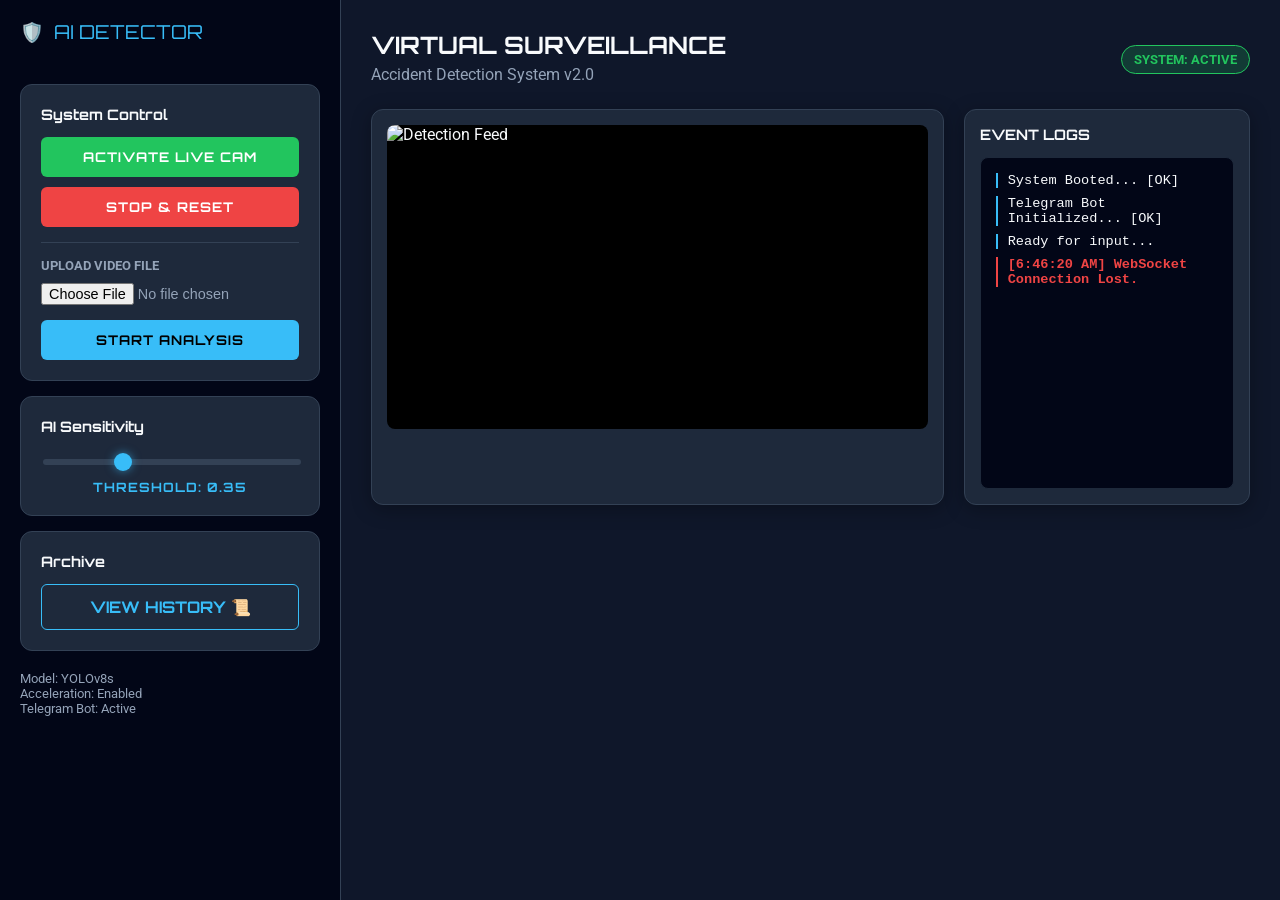
==== templates/index.html @ 8fa64aa4 "Add files via upload" ====
<!DOCTYPE html>
<html lang="en">
<head>
    <meta charset="UTF-8">
    <meta name="viewport" content="width=device-width, initial-scale=1.0">
    <title>AI Detector | Accident Detection</title>
    <link href="https://fonts.googleapis.com/css2?family=Orbitron:wght@400;700&family=Roboto:wght@300;400;700&display=swap" rel="stylesheet">
    <style>
        :root {
            --bg-dark: #0f172a;
            --card-bg: #1e293b;
            --accent-blue: #38bdf8;
            --alert-red: #ef4444;
            --success-green: #22c55e;
            --text-gray: #94a3b8;
        }

        body {
            font-family: 'Roboto', sans-serif;
            background-color: var(--bg-dark);
            color: #f8fafc;
            margin: 0;
            display: flex;
            height: 100vh;
            overflow: hidden;
        }

        /* Sidebar Sidebar */
        .sidebar {
            width: 300px;
            background: #020617;
            padding: 20px;
            display: flex;
            flex-direction: column;
            border-right: 1px solid #334155;
        }

        .logo {
            font-family: 'Orbitron', sans-serif;
            font-size: 1.2rem;
            color: var(--accent-blue);
            margin-bottom: 40px;
            display: flex;
            align-items: center;
            gap: 10px;
        }

        /* Main Content */
        .main-content {
            flex: 1;
            padding: 30px;
            display: flex;
            flex-direction: column;
            gap: 20px;
            overflow-y: auto;
        }

        .header {
            display: flex;
            justify-content: space-between;
            align-items: center;
        }

        .dashboard-grid {
            display: grid;
            grid-template-columns: 2fr 1fr;
            gap: 20px;
        }

        /* Video Section */
        .video-card {
            background: var(--card-bg);
            border-radius: 12px;
            padding: 15px;
            border: 1px solid #334155;
            box-shadow: 0 4px 20px rgba(0,0,0,0.3);
        }

        .video-wrapper {
            position: relative;
            background: #000;
            border-radius: 8px;
            overflow: hidden;
            aspect-ratio: 16/9;
        }

        #feed {
            width: 100%;
            height: 100%;
            object-fit: contain;
        }

        /* Controls Area */
        .controls-card {
            background: var(--card-bg);
            border-radius: 12px;
            padding: 20px;
            border: 1px solid #334155;
        }

        /* Inputs & Buttons */
        input[type="file"] {
            display: block;
            margin-bottom: 15px;
            color: var(--text-gray);
            font-size: 0.9rem;
        }

        button {
            background: var(--accent-blue);
            color: #000;
            border: none;
            padding: 12px 24px;
            border-radius: 6px;
            font-weight: bold;
            cursor: pointer;
            transition: 0.3s;
            width: 100%;
            font-family: 'Orbitron', sans-serif;
            letter-spacing: 1px;
        }

        button:hover {
            background: #7dd3fc;
            box-shadow: 0 0 15px rgba(56, 189, 248, 0.4);
        }

        /* Status & Logs */
        .status-badge {
            display: inline-block;
            padding: 6px 12px;
            border-radius: 20px;
            font-size: 0.8rem;
            text-transform: uppercase;
            font-weight: bold;
        }

        .status-ready { background: rgba(34, 197, 94, 0.2); color: var(--success-green); border: 1px solid var(--success-green); }
        
        .log-container {
            background: #020617;
            border-radius: 8px;
            padding: 15px;
            height: 300px;
            overflow-y: auto;
            font-family: 'Courier New', monospace;
            font-size: 0.85rem;
            border: 1px solid #1e293b;
        }

        .log-entry { margin-bottom: 8px; border-left: 2px solid var(--accent-blue); padding-left: 10px; }
        .log-alert { border-left-color: var(--alert-red); color: var(--alert-red); font-weight: bold; }

        /* Confidence Slider Custom Styling */
        .slider-container {
            margin-top: 10px;
        }

        input[type="range"] {
            -webkit-appearance: none;
            width: 100%;
            height: 6px;
            background: #334155;
            border-radius: 5px;
            outline: none;
            cursor: pointer;
        }

        /* The Slider Handle (Thumb) */
        input[type="range"]::-webkit-slider-thumb {
            -webkit-appearance: none;
            appearance: none;
            width: 18px;
            height: 18px;
            background: var(--accent-blue);
            border-radius: 50%;
            cursor: pointer;
            box-shadow: 0 0 10px rgba(56, 189, 248, 0.6);
            transition: 0.2s;
        }

        input[type="range"]::-webkit-slider-thumb:hover {
            transform: scale(1.2);
            background: #7dd3fc;
        }

        .conf-display {
            text-align: center;
            color: var(--accent-blue);
            font-weight: bold;
            margin-top: 10px;
            font-family: 'Orbitron', sans-serif;
            font-size: 0.8rem;
            letter-spacing: 1px;
        }

        .history-btn {
            background: transparent;
            border: 1px solid var(--accent-blue);
            color: var(--accent-blue);
            padding: 12px 24px;
            border-radius: 6px;
            font-weight: bold;
            cursor: pointer;
            transition: 0.3s;
            width: 100%;
            font-family: 'Orbitron', sans-serif;
            text-decoration: none;
            display: block;
            text-align: center;
            box-sizing: border-box;
        }

        .history-btn:hover {
            background: rgba(56, 189, 248, 0.1);
            color: #7dd3fc;
        }

    </style>
</head>
<body>

    <aside class="sidebar">
        <div class="logo">
            <span>🛡️</span> AI DETECTOR
        </div>
            <div class="controls-card">
        <h3 style="margin-top:0; font-family: 'Orbitron'; font-size: 0.9rem;">System Control</h3>
        
        <form action="/start_webcam" method="get" style="margin-bottom: 10px;">
            <button type="submit" style="background: var(--success-green); color: white;">ACTIVATE LIVE CAM</button>
        </form>

        <div style="margin-bottom: 15px;">
            <a href="/stop_stream" style="text-decoration: none;">
                <button type="button" style="background: var(--alert-red); color: white;">STOP & RESET</button>
            </a>
        </div>

        <div style="border-top: 1px solid #334155; padding-top: -15px; margin-top: 15px; padding-top: 15px;">
            <h4 style="margin: 0 0 10px 0; font-size: 0.8rem; color: var(--text-gray);">UPLOAD VIDEO FILE</h4>
            <form action="/upload" method="post" enctype="multipart/form-data">
                <input type="file" name="file" accept="video/*">
                <button type="submit">START ANALYSIS</button>
            </form>
        </div>
    </div>

    <div class="controls-card" style="margin-top: 15px;">
        <h3 style="margin-top:0; font-family: 'Orbitron'; font-size: 0.9rem;">AI Sensitivity</h3>
        <div class="slider-container">
            <input type="range" id="confSlider" min="10" max="95" value="35">
            <div class="conf-display">
                THRESHOLD: <span id="confValue">0.35</span>
            </div>
        </div>
            </div>
        </div>

        <div class="controls-card" style="margin-top: 15px;">
            <h3 style="margin-top:0; font-size: 0.9rem; font-family: 'Orbitron';">Archive</h3>
            <a href="/history" class="history-btn">
                VIEW HISTORY 📜
            </a>
        </div>
        <p style="margin-top:20px; color: var(--text-gray); font-size: 0.8rem;">
            Model: YOLOv8s<br>
            Acceleration: Enabled<br>
            Telegram Bot: Active
        </p>
    </aside>

    <main class="main-content">
        <div class="header">
            <div>
                <h1 style="margin:0; font-family: 'Orbitron'; font-size: 1.5rem;">VIRTUAL SURVEILLANCE</h1>
                <p style="color: var(--text-gray); margin: 5px 0;">Accident Detection System v2.0</p>
            </div>
            <div class="status-badge status-ready">System: Active</div>
        </div>

        <div class="dashboard-grid">
            <div class="video-card">
                <div class="video-wrapper">
                    <img src="/video_feed" id="feed" alt="Detection Feed">
                </div>
            </div>

            <div class="video-card">
                <h3 style="margin-top:0; font-family: 'Orbitron'; font-size: 0.9rem;">EVENT LOGS</h3>
                <div class="log-container" id="logs">
                    <div class="log-entry">System Booted... [OK]</div>
                    <div class="log-entry">Telegram Bot Initialized... [OK]</div>
                    <div class="log-entry">Ready for input...</div>
                </div>
            </div>
        </div>
    </main>
    <script>
    const logBox = document.getElementById('logs');
    const statusBadge = document.querySelector('.status-badge');

    // 🔹 Connect to the FastAPI WebSocket
    const socket = new WebSocket("ws://localhost:8000/ws");

    function addLog(msg, isAlert = false) {
        const entry = document.createElement('div');
        entry.className = isAlert ? 'log-entry log-alert' : 'log-entry';
        const time = new Date().toLocaleTimeString();
        entry.innerText = `[${time}] ${msg}`;
        logBox.appendChild(entry);
        logBox.scrollTop = logBox.scrollHeight;
    }

    socket.onmessage = function(event) {
        if (event.data === "ACCIDENT_DETECTED") {
            addLog("🚨 CRITICAL: ACCIDENT DETECTED", true);
            
            // Visual feedback on the dashboard
            statusBadge.innerText = "STATUS: ACCIDENT";
            statusBadge.style.background = "rgba(239, 68, 68, 0.2)";
            statusBadge.style.color = "#ef4444";
            statusBadge.style.borderColor = "#ef4444";

            // Reset status after 3 seconds
            setTimeout(() => {
                statusBadge.innerText = "System: Active";
                statusBadge.className = "status-badge status-ready";
                statusBadge.style = ""; // Clear custom styles
            }, 3000);
        }
    };

    socket.onopen = () => addLog("WebSocket Connection Established.");
    socket.onclose = () => addLog("WebSocket Connection Lost.", true);
    </script>

    <script>
    const slider = document.getElementById('confSlider');
    const output = document.getElementById('confValue');
    
    slider.oninput = function() {
        let val = (this.value / 100).toFixed(2);
        output.innerHTML = val;
        
        // This hits the FastAPI route we need to create in main.py
        fetch(`/set_confidence?value=${val}`)
            .then(response => response.json())
            .then(data => console.log("Confidence updated:", data.value))
            .catch(err => console.error("Error updating confidence:", err));
    }
    </script>

</body>
</html>
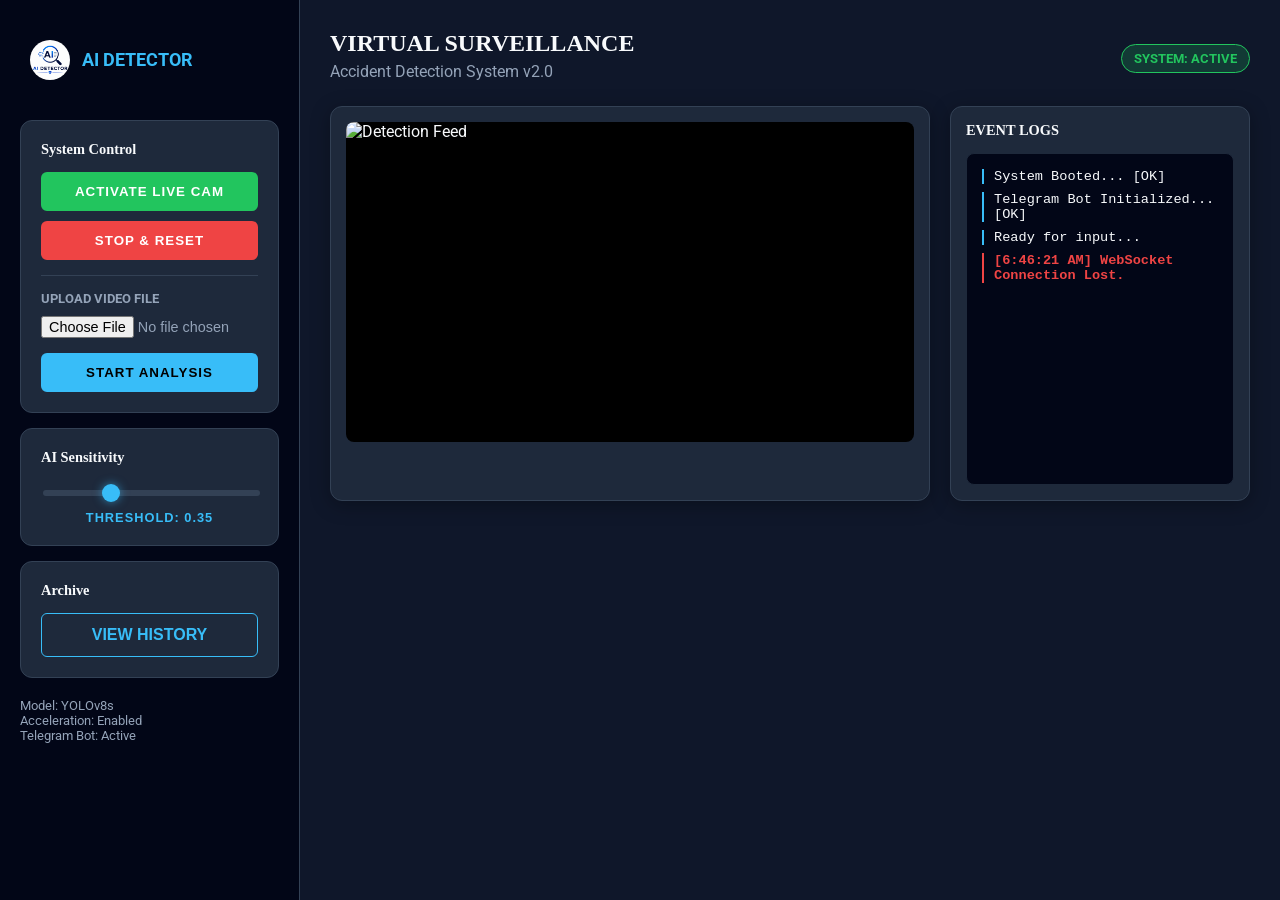
==== commit d3891a8e: "Refactor index.html structure and styles" ====
--- a/templates/index.html
+++ b/templates/index.html
@@ -5,264 +5,55 @@
     <meta name="viewport" content="width=device-width, initial-scale=1.0">
     <title>AI Detector | Accident Detection</title>
     <link href="https://fonts.googleapis.com/css2?family=Orbitron:wght@400;700&family=Roboto:wght@300;400;700&display=swap" rel="stylesheet">
-    <style>
-        :root {
-            --bg-dark: #0f172a;
-            --card-bg: #1e293b;
-            --accent-blue: #38bdf8;
-            --alert-red: #ef4444;
-            --success-green: #22c55e;
-            --text-gray: #94a3b8;
-        }
-
-        body {
-            font-family: 'Roboto', sans-serif;
-            background-color: var(--bg-dark);
-            color: #f8fafc;
-            margin: 0;
-            display: flex;
-            height: 100vh;
-            overflow: hidden;
-        }
-
-        /* Sidebar Sidebar */
-        .sidebar {
-            width: 300px;
-            background: #020617;
-            padding: 20px;
-            display: flex;
-            flex-direction: column;
-            border-right: 1px solid #334155;
-        }
-
-        .logo {
-            font-family: 'Orbitron', sans-serif;
-            font-size: 1.2rem;
-            color: var(--accent-blue);
-            margin-bottom: 40px;
-            display: flex;
-            align-items: center;
-            gap: 10px;
-        }
-
-        /* Main Content */
-        .main-content {
-            flex: 1;
-            padding: 30px;
-            display: flex;
-            flex-direction: column;
-            gap: 20px;
-            overflow-y: auto;
-        }
-
-        .header {
-            display: flex;
-            justify-content: space-between;
-            align-items: center;
-        }
-
-        .dashboard-grid {
-            display: grid;
-            grid-template-columns: 2fr 1fr;
-            gap: 20px;
-        }
-
-        /* Video Section */
-        .video-card {
-            background: var(--card-bg);
-            border-radius: 12px;
-            padding: 15px;
-            border: 1px solid #334155;
-            box-shadow: 0 4px 20px rgba(0,0,0,0.3);
-        }
-
-        .video-wrapper {
-            position: relative;
-            background: #000;
-            border-radius: 8px;
-            overflow: hidden;
-            aspect-ratio: 16/9;
-        }
-
-        #feed {
-            width: 100%;
-            height: 100%;
-            object-fit: contain;
-        }
-
-        /* Controls Area */
-        .controls-card {
-            background: var(--card-bg);
-            border-radius: 12px;
-            padding: 20px;
-            border: 1px solid #334155;
-        }
-
-        /* Inputs & Buttons */
-        input[type="file"] {
-            display: block;
-            margin-bottom: 15px;
-            color: var(--text-gray);
-            font-size: 0.9rem;
-        }
-
-        button {
-            background: var(--accent-blue);
-            color: #000;
-            border: none;
-            padding: 12px 24px;
-            border-radius: 6px;
-            font-weight: bold;
-            cursor: pointer;
-            transition: 0.3s;
-            width: 100%;
-            font-family: 'Orbitron', sans-serif;
-            letter-spacing: 1px;
-        }
-
-        button:hover {
-            background: #7dd3fc;
-            box-shadow: 0 0 15px rgba(56, 189, 248, 0.4);
-        }
-
-        /* Status & Logs */
-        .status-badge {
-            display: inline-block;
-            padding: 6px 12px;
-            border-radius: 20px;
-            font-size: 0.8rem;
-            text-transform: uppercase;
-            font-weight: bold;
-        }
-
-        .status-ready { background: rgba(34, 197, 94, 0.2); color: var(--success-green); border: 1px solid var(--success-green); }
-        
-        .log-container {
-            background: #020617;
-            border-radius: 8px;
-            padding: 15px;
-            height: 300px;
-            overflow-y: auto;
-            font-family: 'Courier New', monospace;
-            font-size: 0.85rem;
-            border: 1px solid #1e293b;
-        }
-
-        .log-entry { margin-bottom: 8px; border-left: 2px solid var(--accent-blue); padding-left: 10px; }
-        .log-alert { border-left-color: var(--alert-red); color: var(--alert-red); font-weight: bold; }
-
-        /* Confidence Slider Custom Styling */
-        .slider-container {
-            margin-top: 10px;
-        }
-
-        input[type="range"] {
-            -webkit-appearance: none;
-            width: 100%;
-            height: 6px;
-            background: #334155;
-            border-radius: 5px;
-            outline: none;
-            cursor: pointer;
-        }
-
-        /* The Slider Handle (Thumb) */
-        input[type="range"]::-webkit-slider-thumb {
-            -webkit-appearance: none;
-            appearance: none;
-            width: 18px;
-            height: 18px;
-            background: var(--accent-blue);
-            border-radius: 50%;
-            cursor: pointer;
-            box-shadow: 0 0 10px rgba(56, 189, 248, 0.6);
-            transition: 0.2s;
-        }
-
-        input[type="range"]::-webkit-slider-thumb:hover {
-            transform: scale(1.2);
-            background: #7dd3fc;
-        }
-
-        .conf-display {
-            text-align: center;
-            color: var(--accent-blue);
-            font-weight: bold;
-            margin-top: 10px;
-            font-family: 'Orbitron', sans-serif;
-            font-size: 0.8rem;
-            letter-spacing: 1px;
-        }
-
-        .history-btn {
-            background: transparent;
-            border: 1px solid var(--accent-blue);
-            color: var(--accent-blue);
-            padding: 12px 24px;
-            border-radius: 6px;
-            font-weight: bold;
-            cursor: pointer;
-            transition: 0.3s;
-            width: 100%;
-            font-family: 'Orbitron', sans-serif;
-            text-decoration: none;
-            display: block;
-            text-align: center;
-            box-sizing: border-box;
-        }
-
-        .history-btn:hover {
-            background: rgba(56, 189, 248, 0.1);
-            color: #7dd3fc;
-        }
-
-    </style>
+    <link rel="stylesheet" href="/static/styles.css">
 </head>
 <body>
 
     <aside class="sidebar">
         <div class="logo">
-            <span>🛡️</span> AI DETECTOR
-        </div>
-            <div class="controls-card">
-        <h3 style="margin-top:0; font-family: 'Orbitron'; font-size: 0.9rem;">System Control</h3>
-        
-        <form action="/start_webcam" method="get" style="margin-bottom: 10px;">
-            <button type="submit" style="background: var(--success-green); color: white;">ACTIVATE LIVE CAM</button>
-        </form>
-
-        <div style="margin-bottom: 15px;">
-            <a href="/stop_stream" style="text-decoration: none;">
-                <button type="button" style="background: var(--alert-red); color: white;">STOP & RESET</button>
-            </a>
+            <img src="/static/AiDetector.png" alt="AI Detector Logo" class="sidebar-logo">
+            <span class="logo-text">AI DETECTOR</span>
         </div>
 
-        <div style="border-top: 1px solid #334155; padding-top: -15px; margin-top: 15px; padding-top: 15px;">
-            <h4 style="margin: 0 0 10px 0; font-size: 0.8rem; color: var(--text-gray);">UPLOAD VIDEO FILE</h4>
-            <form action="/upload" method="post" enctype="multipart/form-data">
-                <input type="file" name="file" accept="video/*">
-                <button type="submit">START ANALYSIS</button>
+        <div class="controls-card">
+            <h3 style="margin-top:0; font-family: 'Rubik'; font-size: 0.9rem;">System Control</h3>
+            
+            <form action="/start_webcam" method="get" style="margin-bottom: 10px;">
+                <button type="submit" style="background: var(--success-green); color: white;">ACTIVATE LIVE CAM</button>
             </form>
-        </div>
-    </div>
 
-    <div class="controls-card" style="margin-top: 15px;">
-        <h3 style="margin-top:0; font-family: 'Orbitron'; font-size: 0.9rem;">AI Sensitivity</h3>
-        <div class="slider-container">
-            <input type="range" id="confSlider" min="10" max="95" value="35">
-            <div class="conf-display">
-                THRESHOLD: <span id="confValue">0.35</span>
+            <div style="margin-bottom: 15px;">
+                <a href="/stop_stream" style="text-decoration: none;">
+                    <button type="button" style="background: var(--alert-red); color: white;">STOP & RESET</button>
+                </a>
             </div>
-        </div>
+
+            <div style="border-top: 1px solid #334155; padding-top: -15px; margin-top: 15px; padding-top: 15px;">
+                <h4 style="margin: 0 0 10px 0; font-size: 0.8rem; color: var(--text-gray);">UPLOAD VIDEO FILE</h4>
+                <form action="/upload" method="post" enctype="multipart/form-data">
+                    <input type="file" name="file" accept="video/*">
+                    <button type="submit">START ANALYSIS</button>
+                </form>
             </div>
         </div>
 
         <div class="controls-card" style="margin-top: 15px;">
-            <h3 style="margin-top:0; font-size: 0.9rem; font-family: 'Orbitron';">Archive</h3>
+            <h3 style="margin-top:0; font-family: 'Rubik'; font-size: 0.9rem;">AI Sensitivity</h3>
+            <div class="slider-container">
+                <input type="range" id="confSlider" min="10" max="95" value="35">
+                <div class="conf-display">
+                    THRESHOLD: <span id="confValue">0.35</span>
+                </div>
+            </div>
+        </div>
+
+        <div class="controls-card" style="margin-top: 15px;">
+            <h3 style="margin-top:0; font-size: 0.9rem; font-family: 'Rubik';">Archive</h3>
             <a href="/history" class="history-btn">
-                VIEW HISTORY 📜
+                VIEW HISTORY 
             </a>
         </div>
+        
         <p style="margin-top:20px; color: var(--text-gray); font-size: 0.8rem;">
             Model: YOLOv8s<br>
             Acceleration: Enabled<br>
@@ -273,7 +64,7 @@
     <main class="main-content">
         <div class="header">
             <div>
-                <h1 style="margin:0; font-family: 'Orbitron'; font-size: 1.5rem;">VIRTUAL SURVEILLANCE</h1>
+                <h1 style="margin:0; font-family: 'Rubik'; font-size: 1.5rem;">VIRTUAL SURVEILLANCE</h1>
                 <p style="color: var(--text-gray); margin: 5px 0;">Accident Detection System v2.0</p>
             </div>
             <div class="status-badge status-ready">System: Active</div>
@@ -287,7 +78,7 @@
             </div>
 
             <div class="video-card">
-                <h3 style="margin-top:0; font-family: 'Orbitron'; font-size: 0.9rem;">EVENT LOGS</h3>
+                <h3 style="margin-top:0; font-family: 'Rubik'; font-size: 0.9rem;">EVENT LOGS</h3>
                 <div class="log-container" id="logs">
                     <div class="log-entry">System Booted... [OK]</div>
                     <div class="log-entry">Telegram Bot Initialized... [OK]</div>
@@ -296,60 +87,7 @@
             </div>
         </div>
     </main>
-    <script>
-    const logBox = document.getElementById('logs');
-    const statusBadge = document.querySelector('.status-badge');
 
-    // 🔹 Connect to the FastAPI WebSocket
-    const socket = new WebSocket("ws://localhost:8000/ws");
-
-    function addLog(msg, isAlert = false) {
-        const entry = document.createElement('div');
-        entry.className = isAlert ? 'log-entry log-alert' : 'log-entry';
-        const time = new Date().toLocaleTimeString();
-        entry.innerText = `[${time}] ${msg}`;
-        logBox.appendChild(entry);
-        logBox.scrollTop = logBox.scrollHeight;
-    }
-
-    socket.onmessage = function(event) {
-        if (event.data === "ACCIDENT_DETECTED") {
-            addLog("🚨 CRITICAL: ACCIDENT DETECTED", true);
-            
-            // Visual feedback on the dashboard
-            statusBadge.innerText = "STATUS: ACCIDENT";
-            statusBadge.style.background = "rgba(239, 68, 68, 0.2)";
-            statusBadge.style.color = "#ef4444";
-            statusBadge.style.borderColor = "#ef4444";
-
-            // Reset status after 3 seconds
-            setTimeout(() => {
-                statusBadge.innerText = "System: Active";
-                statusBadge.className = "status-badge status-ready";
-                statusBadge.style = ""; // Clear custom styles
-            }, 3000);
-        }
-    };
-
-    socket.onopen = () => addLog("WebSocket Connection Established.");
-    socket.onclose = () => addLog("WebSocket Connection Lost.", true);
-    </script>
-
-    <script>
-    const slider = document.getElementById('confSlider');
-    const output = document.getElementById('confValue');
-    
-    slider.oninput = function() {
-        let val = (this.value / 100).toFixed(2);
-        output.innerHTML = val;
-        
-        // This hits the FastAPI route we need to create in main.py
-        fetch(`/set_confidence?value=${val}`)
-            .then(response => response.json())
-            .then(data => console.log("Confidence updated:", data.value))
-            .catch(err => console.error("Error updating confidence:", err));
-    }
-    </script>
-
+    <script src="/static/script.js"></script>
 </body>
-</html>+</html>
--- a/static/styles.css
+++ b/static/styles.css
@@ -0,0 +1,223 @@
+:root {
+    --bg-dark: #0f172a;
+    --card-bg: #1e293b;
+    --accent-blue: #38bdf8;
+    --alert-red: #ef4444;
+    --success-green: #22c55e;
+    --text-gray: #94a3b8;
+}
+
+body {
+    font-family: 'Roboto', sans-serif;
+    background-color: var(--bg-dark);
+    color: #f8fafc;
+    margin: 0;
+    display: flex;
+    height: 100vh;
+    width: 100vw;
+    overflow: hidden;
+}
+
+/* Sidebar Sidebar */
+.sidebar {
+    width: 300px;
+    min-width: 300px;
+    background: #020617;
+    padding: 20px;
+    display: flex;
+    flex-direction: column;
+    border-right: 1px solid #334155;
+    box-sizing: border-box;
+}
+
+.sidebar .logo {
+    width: 100%;
+    margin-bottom: 20px;
+    padding: 20px 10px;
+    display: flex;
+    align-items: center;
+    gap: 12px;
+}
+.sidebar-logo {
+    width: 40px; 
+    height: 40px;
+    border-radius: 50%;
+    object-fit: cover;  
+}
+.logo-text {
+    font-family: 'Roboto', sans-serif;
+    font-size: 1.1rem;
+    font-weight: bold;
+    color: var(--accent-blue);
+    white-space: nowrap;
+}
+
+/* Main Content */
+.main-content {
+    flex: 1;
+    padding: 30px;
+    display: flex;
+    flex-direction: column;
+    gap: 20px;
+    overflow-y: auto;
+}
+
+.header {
+    display: flex;
+    justify-content: space-between;
+    align-items: center;
+}
+
+.dashboard-grid {
+    display: grid;
+    grid-template-columns: 2fr 1fr;
+    gap: 20px;
+}
+
+/* Video Section */
+.video-card {
+    background: var(--card-bg);
+    border-radius: 12px;
+    padding: 15px;
+    border: 1px solid #334155;
+    box-shadow: 0 4px 20px rgba(0,0,0,0.3);
+}
+
+.video-wrapper {
+    position: relative;
+    background: #000;
+    border-radius: 8px;
+    overflow: hidden;
+    aspect-ratio: 16/9;
+}
+
+#feed {
+    width: 100%;
+    height: 100%;
+    object-fit: contain;
+}
+
+/* Controls Area */
+.controls-card {
+    background: var(--card-bg);
+    border-radius: 12px;
+    padding: 20px;
+    border: 1px solid #334155;
+}
+
+/* Inputs & Buttons */
+input[type="file"] {
+    display: block;
+    margin-bottom: 15px;
+    color: var(--text-gray);
+    font-size: 0.9rem;
+}
+
+button {
+    background: var(--accent-blue);
+    color: #000;
+    border: none;
+    padding: 12px 24px;
+    border-radius: 6px;
+    font-weight: bold;
+    cursor: pointer;
+    transition: 0.3s;
+    width: 100%;
+    font-family: 'Rubik', sans-serif;
+    letter-spacing: 1px;
+}
+
+button:hover {
+    background: #7dd3fc;
+    box-shadow: 0 0 15px rgba(56, 189, 248, 0.4);
+}
+
+/* Status & Logs */
+.status-badge {
+    display: inline-block;
+    padding: 6px 12px;
+    border-radius: 20px;
+    font-size: 0.8rem;
+    text-transform: uppercase;
+    font-weight: bold;
+}
+
+.status-ready { background: rgba(34, 197, 94, 0.2); color: var(--success-green); border: 1px solid var(--success-green); }
+ 
+.log-container {
+    background: #020617;
+    border-radius: 8px;
+    padding: 15px;
+    height: 300px;
+    overflow-y: auto;
+    font-family: 'Courier New', monospace;
+    font-size: 0.85rem;
+    border: 1px solid #1e293b;
+}
+
+.log-entry { margin-bottom: 8px; border-left: 2px solid var(--accent-blue); padding-left: 10px; }
+.log-alert { border-left-color: var(--alert-red); color: var(--alert-red); font-weight: bold; }
+
+/* Confidence Slider Custom Styling */
+.slider-container {
+    margin-top: 10px;
+}
+
+input[type="range"] {
+    -webkit-appearance: none;
+    width: 100%;
+    height: 6px;
+    background: #334155;
+    border-radius: 5px;
+    outline: none;
+    cursor: pointer;
+}
+
+/* The Slider Handle (Thumb) */
+input[type="range"]::-webkit-slider-thumb {
+    -webkit-appearance: none;
+    width: 18px;
+    height: 18px;
+    background: var(--accent-blue);
+    border-radius: 50%;
+    cursor: pointer;
+    box-shadow: 0 0 10px rgba(56, 189, 248, 0.6);
+    transition: 0.2s;
+}
+
+input[type="range"]::-webkit-slider-thumb:hover {
+    transform: scale(1.2);
+    background: #7dd3fc;
+}
+
+.conf-display {
+    text-align: center;
+    color: var(--accent-blue);
+    font-weight: bold;
+    margin-top: 10px;
+    font-family: 'Rubik', sans-serif;
+    font-size: 0.8rem;
+    letter-spacing: 1px;
+}
+
+.history-btn {
+    background: transparent;
+    border: 1px solid var(--accent-blue);
+    color: var(--accent-blue);
+    padding: 12px 24px;
+    border-radius: 6px;
+    font-weight: bold;
+    cursor: pointer;
+    transition: 0.3s;
+    width: 100%;
+    font-family: 'Rubik', sans-serif;
+    text-decoration: none;
+    display: block;
+    text-align: center;
+    box-sizing: border-box;
+}
+
+.history-btn:hover {
+    background: rgba(56, 189, 248, 0.1);
+    color: #7dd3fc;
+}
